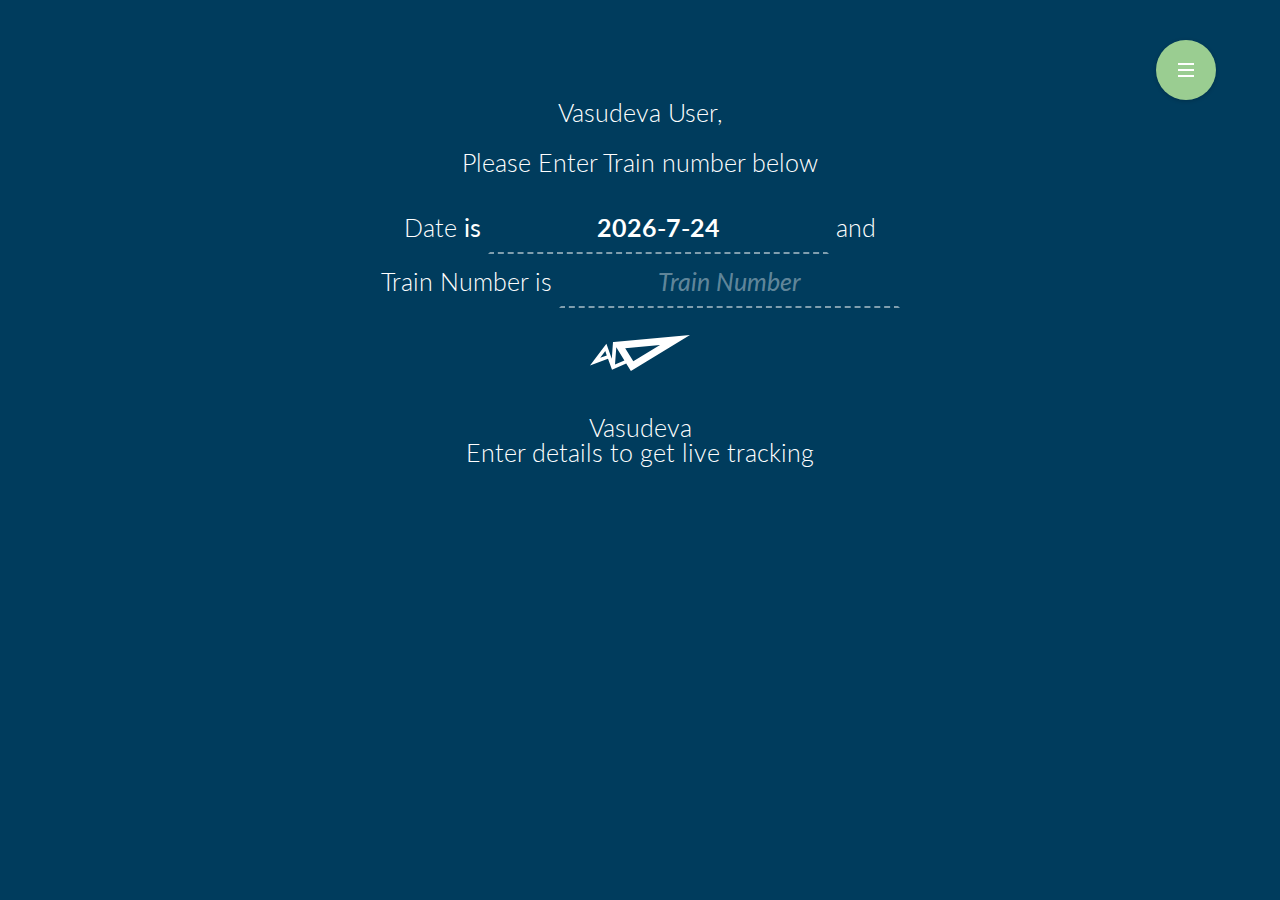
==== live_status.html @ 5d00b084 "UI Modified" ====
<!doctype html>
<html lang="en" class="no-js">
<head>
	<meta charset="UTF-8">
	<meta name="viewport" content="width=device-width, initial-scale=1">

	<link href='https://fonts.googleapis.com/css?family=Source+Sans+Pro:400,700' rel='stylesheet' type='text/css'>
	<link rel="stylesheet" href="css/reset.css"> <!-- CSS reset -->
	<link rel="stylesheet" href="css/style.css"> <!-- Resource style -->
  <link rel="stylesheet" href="css/form.css">
  <link href='https://fonts.googleapis.com/css?family=Lato' rel='stylesheet' type='text/css'>
	<script src="js/modernizr.js"></script>
  <script src="js/form.js"></script> <!-- Modernizr -->

	<title>Live Status | Train Helper</title>
	<script>
			function loadDoc() {
					if (document.getElementById("train_number").value == "") {
							document.getElementById("train_next_location").innerHTML = "Enter train number";
					}
					else {
							document.getElementById("train_next_location").innerHTML = "Please wait data loading.....";
							var date_input = document.getElementById("train_date").value;
							console.log("Date input :" + date_input);
							var res = date_input.split("-");
							date_input = res[2] + "-" + res[1] + "-" + res[0];
							var train_input = document.getElementById("train_number").value;
							console.log("Train number :" + train_input);
							var url1 = "https://api.railwayapi.com/v2/live/train/" + train_input + "/date/" + date_input + "/apikey/rn5mt9ogj8/";
							console.log(url1);
							var url = "https://api.railwayapi.com/v2/live/train/17210/date/22-12-2017/apikey/rn5mt9ogj8/";

							var xhttp = new XMLHttpRequest();
							xhttp.onreadystatechange = function () {
									if (this.readyState == 4 && this.status == 200) {

											var obj = JSON.parse(this.response);
											if (obj.train.name == null) {
													document.getElementById("train_next_location").innerHTML = "Enter valid train number";
											}
											else {
													document.getElementById("demo").innerHTML = "Current Status : " + obj.position;
													document.getElementById("train_name").innerHTML = "Train Name : " + obj.train.name;
													document.getElementById("train_location").innerHTML = "Current Location : " + obj.current_station.name;
													document.getElementById("train_next_location").innerHTML = "Current Date : " + obj.start_date;
											}


									}
							};
							xhttp.open("GET", url1, true);
							xhttp.send();
					}

			}
	</script>
	<script>
			function setAttributes() {
					var today = new Date();
					var date = today.getFullYear() + '-' + (today.getMonth() + 1) + '-' + today.getDate();
					console.log(date);
					document.getElementById("train_date").value = date;
			}

	</script>
</head>
<body >
<header>
	<nav class="cd-stretchy-nav">
		<a class="cd-nav-trigger" href="#0">
			Menu
			<span aria-hidden="true"></span>
		</a>

		<ul>
			<li><a href="live_status.html" class="active"><span>Live Status</span></a></li>
			<li><a href="under_development.html"><span>PNR Status</span></a></li>
			<li><a href="under_development.html"><span>Train Route</span></a></li>
			<li><a href="under_development.html"><span>Seat Availability</span></a></li>
			<li><a href="under_development.html"><span>Train Between stations</span></a></li>
			<li><a href="under_development.html"><span>Train name/number</span></a></li>
			<li><a href="under_development.html"><span>Train fare/enquiry</span></a></li>
			<li><a href="under_development.html"><span>Train arraivals</span></a></li>
			<li><a href="under_development.html"><span>Train Between Status</span></a></li>
			<li><a href="under_development.html"><span>Train Between Status</span></a></li>
			<li><a href="under_development.html"><span>Train Between Status</span></a></li>
			<li><a href="under_development.html"><span>Train Between Status</span></a></li>
			<li><a href="under_development.html"><span>Train Between Status</span></a></li>
			<li><a href="under_development.html"><span>Train Between Status</span></a></li>
		</ul>

		<span aria-hidden="true" class="stretchy-nav-bg"></span>
	</nav>
</header>

<main class="cd-main-content">


<form id="contact-form">
  <p>Vasudeva User,</p><br/>
	<p>Please Enter Train number below</p><br/>
  <p>Date
    <label for="your-name">is</label>
    <input type="text" name="your-name" id="train_date" minlength="3" placeholder="Date" readonly> and </p><p>Train Number is <input type="text" id="train_number" placeholder="Train Number" required></p>


  <p>
    <button onclick="loadDoc()">
      <svg version="1.1" class="send-icn" xmlns="http://www.w3.org/2000/svg" xmlns:xlink="http://www.w3.org/1999/xlink" x="0px" y="0px" width="100px" height="36px" viewBox="0 0 100 36" enable-background="new 0 0 100 36" xml:space="preserve">
        <path d="M100,0L100,0 M23.8,7.1L100,0L40.9,36l-4.7-7.5L22,34.8l-4-11L0,30.5L16.4,8.7l5.4,15L23,7L23.8,7.1z M16.8,20.4l-1.5-4.3
	l-5.1,6.7L16.8,20.4z M34.4,25.4l-8.1-13.1L25,29.6L34.4,25.4z M35.2,13.2l8.1,13.1L70,9.9L35.2,13.2z" />
      </svg>
      <small>send</small>
    </button>
  </p>
</form>
<h2 id="train_name">Vasudeva</h2>
<h2 id="train_next_location">Enter details to get live tracking</h2>
<h2 id="train_location"></h2>
<h2 id="demo"></h2>
</main>


<script src="js/jquery-2.1.4.js"></script>
<script src="js/main.js"></script> <!-- Resource jQuery -->
</body>
</html>
---- css/style.css ----
/* -------------------------------- 

Primary style

-------------------------------- */
*, *::after, *::before {
  box-sizing: border-box;
}

html {
  font-size: 62.5%;
}

body {
  font-size: 1.6rem;
  font-family: "Source Sans Pro", sans-serif;
  color: #003c5d;
  background-color: #ffffff;
}

a {
  color: #9acd91;
  text-decoration: none;
}

img {
  max-width: 100%;
}

/* -------------------------------- 

Stretchy Nav style - common to:
 - basic navigation
 - add-content navigation
 - edit-content navigation

-------------------------------- */
.cd-stretchy-nav {
  position: fixed;
  z-index: 2;
  top: 40px;
  right: 5%;
  pointer-events: none;
}
.cd-stretchy-nav .stretchy-nav-bg {
  /* this is the stretching navigation background */
  position: absolute;
  z-index: 1;
  top: 0;
  right: 0;
  width: 60px;
  height: 60px;
  border-radius: 30px;
  background: #9acd91;
  box-shadow: 0 1px 4px rgba(0, 0, 0, 0.2);
  -webkit-transition: height 0.2s, box-shadow 0.2s;
  -moz-transition: height 0.2s, box-shadow 0.2s;
  transition: height 0.2s, box-shadow 0.2s;
}
.cd-stretchy-nav.nav-is-visible {
  pointer-events: auto;
}
.cd-stretchy-nav.nav-is-visible .stretchy-nav-bg {
  height: 100%;
  box-shadow: 0 6px 30px rgba(0, 0, 0, 0.2);
}

.cd-nav-trigger {
  position: absolute;
  z-index: 3;
  top: 0;
  right: 0;
  height: 60px;
  width: 60px;
  border-radius: 50%;
  /* replace text with image */
  overflow: hidden;
  white-space: nowrap;
  color: transparent;
  pointer-events: auto;
}
.cd-nav-trigger span, .cd-nav-trigger span::after, .cd-nav-trigger span::before {
  /* this is the hamburger icon */
  position: absolute;
  width: 16px;
  height: 2px;
  background-color: #ffffff;
}
.cd-nav-trigger span {
  /* middle line of the hamburger icon */
  left: 50%;
  top: 50%;
  bottom: auto;
  right: auto;
  -webkit-transform: translateX(-50%) translateY(-50%);
  -moz-transform: translateX(-50%) translateY(-50%);
  -ms-transform: translateX(-50%) translateY(-50%);
  -o-transform: translateX(-50%) translateY(-50%);
  transform: translateX(-50%) translateY(-50%);
  -webkit-transition: background-color 0.2s;
  -moz-transition: background-color 0.2s;
  transition: background-color 0.2s;
}
.cd-nav-trigger span::after, .cd-nav-trigger span::before {
  /* top and bottom lines of the hamburger icon */
  content: '';
  top: 0;
  left: 0;
  -webkit-backface-visibility: hidden;
  backface-visibility: hidden;
  -webkit-transition: -webkit-transform 0.2s;
  -moz-transition: -moz-transform 0.2s;
  transition: transform 0.2s;
}
.cd-nav-trigger span::before {
  -webkit-transform: translateY(-6px);
  -moz-transform: translateY(-6px);
  -ms-transform: translateY(-6px);
  -o-transform: translateY(-6px);
  transform: translateY(-6px);
}
.cd-nav-trigger span::after {
  -webkit-transform: translateY(6px);
  -moz-transform: translateY(6px);
  -ms-transform: translateY(6px);
  -o-transform: translateY(6px);
  transform: translateY(6px);
}
.no-touch .cd-nav-trigger:hover ~ .stretchy-nav-bg {
  box-shadow: 0 6px 30px rgba(0, 0, 0, 0.2);
}
.nav-is-visible .cd-nav-trigger span {
  background-color: transparent;
}
.nav-is-visible .cd-nav-trigger span::before {
  -webkit-transform: rotate(-45deg);
  -moz-transform: rotate(-45deg);
  -ms-transform: rotate(-45deg);
  -o-transform: rotate(-45deg);
  transform: rotate(-45deg);
}
.nav-is-visible .cd-nav-trigger span::after {
  -webkit-transform: rotate(45deg);
  -moz-transform: rotate(45deg);
  -ms-transform: rotate(45deg);
  -o-transform: rotate(45deg);
  transform: rotate(45deg);
}

.cd-stretchy-nav ul {
  position: relative;
  z-index: 2;
  padding: 60px 0 0;
  visibility: hidden;
  -webkit-transition: visibility 0.3s;
  -moz-transition: visibility 0.3s;
  transition: visibility 0.3s;
  text-align: right;
}
.cd-stretchy-nav ul a {
  position: relative;
  display: block;
  height: 50px;
  line-height: 50px;
  padding: 0 calc(1em + 60px) 0 1em;
  color: rgba(255, 255, 255, 0.7);
  font-size: 1.4rem;
  -webkit-transition: color 0.2s;
  -moz-transition: color 0.2s;
  transition: color 0.2s;
}
.cd-stretchy-nav ul a::after {
  /* navigation item icons */
  content: '';
  position: absolute;
  height: 16px;
  width: 16px;
  right: 22px;
  top: 50%;
  -webkit-transform: translateY(-50%) scale(0);
  -moz-transform: translateY(-50%) scale(0);
  -ms-transform: translateY(-50%) scale(0);
  -o-transform: translateY(-50%) scale(0);
  transform: translateY(-50%) scale(0);
  opacity: .6;
  background: url(../img/cd-sprite-1.svg) no-repeat 0 0;
}
.cd-stretchy-nav ul a::before {
  /* line visible next to the active navigation item */
  content: '';
  position: absolute;
  width: 3px;
  height: 16px;
  top: 50%;
  right: 60px;
  -webkit-transform: translateX(3px) translateY(-50%) scaleY(0);
  -moz-transform: translateX(3px) translateY(-50%) scaleY(0);
  -ms-transform: translateX(3px) translateY(-50%) scaleY(0);
  -o-transform: translateX(3px) translateY(-50%) scaleY(0);
  transform: translateX(3px) translateY(-50%) scaleY(0);
  background-color: #0a9581;
}
.cd-stretchy-nav ul li:first-of-type a::after {
  /* change custom icon using image sprites */
  background-position: -32px 0;
}
.cd-stretchy-nav ul li:nth-of-type(2) a::after {
  background-position: -64px 0;
}
.cd-stretchy-nav ul li:nth-of-type(3) a::after {
  background-position: -48px 0;
}
.cd-stretchy-nav ul li:nth-of-type(4) a::after {
  background-position: 0 0;
}
.cd-stretchy-nav ul li:nth-of-type(5) a::after {
  background-position: -16px 0;
}
.cd-stretchy-nav ul span {
  /* navigation item labels */
  display: block;
  opacity: 0;
  -webkit-transform: translateX(-25px);
  -moz-transform: translateX(-25px);
  -ms-transform: translateX(-25px);
  -o-transform: translateX(-25px);
  transform: translateX(-25px);
}

.cd-stretchy-nav.nav-is-visible ul {
  visibility: visible;
}
.cd-stretchy-nav.nav-is-visible ul a::after {
  /* navigation item icons */
  -webkit-transform: translateY(-50%) scale(1);
  -moz-transform: translateY(-50%) scale(1);
  -ms-transform: translateY(-50%) scale(1);
  -o-transform: translateY(-50%) scale(1);
  transform: translateY(-50%) scale(1);
  -webkit-animation: scaleIn 0.15s backwards;
  -moz-animation: scaleIn 0.15s backwards;
  animation: scaleIn 0.15s backwards;
  -webkit-transition: opacity 0.2s;
  -moz-transition: opacity 0.2s;
  transition: opacity 0.2s;
}
.cd-stretchy-nav.nav-is-visible ul a.active {
  color: #ffffff;
}
.cd-stretchy-nav.nav-is-visible ul a.active::after {
  opacity: 1;
}
.cd-stretchy-nav.nav-is-visible ul a.active::before {
  -webkit-transform: translateX(3px) translateY(-50%) scaleY(1);
  -moz-transform: translateX(3px) translateY(-50%) scaleY(1);
  -ms-transform: translateX(3px) translateY(-50%) scaleY(1);
  -o-transform: translateX(3px) translateY(-50%) scaleY(1);
  transform: translateX(3px) translateY(-50%) scaleY(1);
  -webkit-transition: -webkit-transform 0.15s 0.3s;
  -moz-transition: -moz-transform 0.15s 0.3s;
  transition: transform 0.15s 0.3s;
}
.cd-stretchy-nav.nav-is-visible ul span {
  opacity: 1;
  -webkit-transform: translateX(0);
  -moz-transform: translateX(0);
  -ms-transform: translateX(0);
  -o-transform: translateX(0);
  transform: translateX(0);
  -webkit-animation: slideIn 0.15s backwards;
  -moz-animation: slideIn 0.15s backwards;
  animation: slideIn 0.15s backwards;
  -webkit-transition: -webkit-transform 0.2s;
  -moz-transition: -moz-transform 0.2s;
  transition: transform 0.2s;
}
.no-touch .cd-stretchy-nav.nav-is-visible ul a:hover {
  color: #ffffff;
}
.no-touch .cd-stretchy-nav.nav-is-visible ul a:hover::after {
  opacity: 1;
}
.no-touch .cd-stretchy-nav.nav-is-visible ul a:hover span {
  -webkit-transform: translateX(-5px);
  -moz-transform: translateX(-5px);
  -ms-transform: translateX(-5px);
  -o-transform: translateX(-5px);
  transform: translateX(-5px);
}
.cd-stretchy-nav.nav-is-visible ul li:first-of-type a::after,
.cd-stretchy-nav.nav-is-visible ul li:first-of-type span {
  -webkit-animation-delay: 0.05s;
  -moz-animation-delay: 0.05s;
  animation-delay: 0.05s;
}
.cd-stretchy-nav.nav-is-visible ul li:nth-of-type(2) a::after,
.cd-stretchy-nav.nav-is-visible ul li:nth-of-type(2) span {
  -webkit-animation-delay: 0.1s;
  -moz-animation-delay: 0.1s;
  animation-delay: 0.1s;
}
.cd-stretchy-nav.nav-is-visible ul li:nth-of-type(3) a::after,
.cd-stretchy-nav.nav-is-visible ul li:nth-of-type(3) span {
  -webkit-animation-delay: 0.15s;
  -moz-animation-delay: 0.15s;
  animation-delay: 0.15s;
}
.cd-stretchy-nav.nav-is-visible ul li:nth-of-type(4) a::after,
.cd-stretchy-nav.nav-is-visible ul li:nth-of-type(4) span {
  -webkit-animation-delay: 0.2s;
  -moz-animation-delay: 0.2s;
  animation-delay: 0.2s;
}
.cd-stretchy-nav.nav-is-visible ul li:nth-of-type(5) a::after,
.cd-stretchy-nav.nav-is-visible ul li:nth-of-type(5) span {
  -webkit-animation-delay: 0.25s;
  -moz-animation-delay: 0.25s;
  animation-delay: 0.25s;
}

/* -------------------------------- 

add-content navigation style

-------------------------------- */
.cd-stretchy-nav.add-content {
  bottom: 50px;
  top: auto;
  left: 50%;
  right: auto;
  -webkit-transform: translateX(-50%);
  -moz-transform: translateX(-50%);
  -ms-transform: translateX(-50%);
  -o-transform: translateX(-50%);
  transform: translateX(-50%);
  width: 300px;
}
.cd-stretchy-nav.add-content .stretchy-nav-bg {
  left: 50%;
  right: auto;
  -webkit-transform: translateX(-50%);
  -moz-transform: translateX(-50%);
  -ms-transform: translateX(-50%);
  -o-transform: translateX(-50%);
  transform: translateX(-50%);
  background-color: #8ac57f;
  -webkit-transition: width 0.2s, box-shadow 0.2s;
  -moz-transition: width 0.2s, box-shadow 0.2s;
  transition: width 0.2s, box-shadow 0.2s;
}
.cd-stretchy-nav.add-content.nav-is-visible .stretchy-nav-bg {
  width: 100%;
  box-shadow: 0 6px 30px rgba(0, 0, 0, 0.2);
}

.cd-stretchy-nav.add-content .cd-nav-trigger {
  left: 50%;
  right: auto;
  -webkit-transform: translateX(-50%);
  -moz-transform: translateX(-50%);
  -ms-transform: translateX(-50%);
  -o-transform: translateX(-50%);
  transform: translateX(-50%);
  background-color: #9acd91;
}
.cd-stretchy-nav.add-content .cd-nav-trigger span {
  background-color: transparent;
}
.cd-stretchy-nav.add-content .cd-nav-trigger span::before {
  /* used to create the plus icon */
  -webkit-transform: rotate(90deg);
  -moz-transform: rotate(90deg);
  -ms-transform: rotate(90deg);
  -o-transform: rotate(90deg);
  transform: rotate(90deg);
}
.cd-stretchy-nav.add-content .cd-nav-trigger span::after {
  /* used to create the plus icon */
  -webkit-transform: rotate(0deg);
  -moz-transform: rotate(0deg);
  -ms-transform: rotate(0deg);
  -o-transform: rotate(0deg);
  transform: rotate(0deg);
}

.cd-stretchy-nav.add-content.nav-is-visible .cd-nav-trigger {
  box-shadow: 0 4px 30px rgba(0, 0, 0, 0.2);
}
.cd-stretchy-nav.add-content.nav-is-visible .cd-nav-trigger span::before {
  -webkit-transform: rotate(-135deg);
  -moz-transform: rotate(-135deg);
  -ms-transform: rotate(-135deg);
  -o-transform: rotate(-135deg);
  transform: rotate(-135deg);
}
.cd-stretchy-nav.add-content.nav-is-visible .cd-nav-trigger span::after {
  -webkit-transform: rotate(-225deg);
  -moz-transform: rotate(-225deg);
  -ms-transform: rotate(-225deg);
  -o-transform: rotate(-225deg);
  transform: rotate(-225deg);
}

.cd-stretchy-nav.add-content ul {
  padding-top: 0;
}
.cd-stretchy-nav.add-content ul::after {
  clear: both;
  content: "";
  display: table;
}
.cd-stretchy-nav.add-content ul li {
  display: inline-block;
  float: left;
  width: 60px;
}
.cd-stretchy-nav.add-content ul li:nth-of-type(2) {
  /* space occupied by the navigation trigger */
  margin-right: 60px;
}
.cd-stretchy-nav.add-content ul a {
  padding: 0;
  height: 60px;
  width: 100%;
}
.cd-stretchy-nav.add-content ul a::after {
  top: 50%;
  left: 22px;
  right: auto;
  -webkit-transform: translateY(-50%) scale(0);
  -moz-transform: translateY(-50%) scale(0);
  -ms-transform: translateY(-50%) scale(0);
  -o-transform: translateY(-50%) scale(0);
  transform: translateY(-50%) scale(0);
  background-image: url(../img/cd-sprite-2.svg);
}
.cd-stretchy-nav.add-content ul li:first-of-type a::after {
  background-position: -16px 0px;
}
.cd-stretchy-nav.add-content ul li:nth-of-type(2) a::after {
  background-position: 0px 0px;
}
.cd-stretchy-nav.add-content ul li:nth-of-type(3) a::after {
  background-position: -48px 0px;
}
.cd-stretchy-nav.add-content ul li:nth-of-type(4) a::after {
  background-position: -32px 0px;
}
.cd-stretchy-nav.add-content ul li:first-of-type a::after,
.cd-stretchy-nav.add-content ul li:nth-of-type(4) a::after {
  -webkit-animation-delay: 0.2s;
  -moz-animation-delay: 0.2s;
  animation-delay: 0.2s;
}
.cd-stretchy-nav.add-content ul li:nth-of-type(2) a::after,
.cd-stretchy-nav.add-content ul li:nth-of-type(3) a::after {
  -webkit-animation-delay: 0.1s;
  -moz-animation-delay: 0.1s;
  animation-delay: 0.1s;
}

.cd-stretchy-nav.add-content.nav-is-visible ul a::after {
  -webkit-animation-name: scaleIn;
  -moz-animation-name: scaleIn;
  animation-name: scaleIn;
  -webkit-transform: translateY(-50%) scale(1);
  -moz-transform: translateY(-50%) scale(1);
  -ms-transform: translateY(-50%) scale(1);
  -o-transform: translateY(-50%) scale(1);
  transform: translateY(-50%) scale(1);
}

.cd-stretchy-nav.add-content ul span {
  position: absolute;
  left: 0;
  top: -20px;
  width: 100%;
  padding: 0.6em 0;
  opacity: 0;
  visibility: hidden;
  background-color: rgba(0, 0, 0, 0.8);
  border-radius: 2px;
  font-size: 1.2rem;
  line-height: 1;
  white-space: nowrap;
  text-align: center;
  -webkit-transition: opacity 0.2s, visibility 0.2s;
  -moz-transition: opacity 0.2s, visibility 0.2s;
  transition: opacity 0.2s, visibility 0.2s;
  /* reset default style */
  -webkit-transform: translateX(0);
  -moz-transform: translateX(0);
  -ms-transform: translateX(0);
  -o-transform: translateX(0);
  transform: translateX(0);
}
.cd-stretchy-nav.add-content ul span::after {
  /* triangle below the tooltip */
  content: '';
  position: absolute;
  top: 100%;
  left: 50%;
  right: auto;
  -webkit-transform: translateX(-50%);
  -moz-transform: translateX(-50%);
  -ms-transform: translateX(-50%);
  -o-transform: translateX(-50%);
  transform: translateX(-50%);
  height: 0;
  width: 0;
  border: 4px solid transparent;
  border-top-color: rgba(0, 0, 0, 0.8);
}

.cd-stretchy-nav.add-content.nav-is-visible ul span {
  /* reset default style */
  -webkit-animation: none;
  -moz-animation: none;
  animation: none;
}

.no-touch .cd-stretchy-nav.add-content.nav-is-visible ul a:hover span {
  opacity: 1;
  visibility: visible;
  /* reset default style */
  -webkit-transform: translateX(0);
  -moz-transform: translateX(0);
  -ms-transform: translateX(0);
  -o-transform: translateX(0);
  transform: translateX(0);
}

/* -------------------------------- 

edit content

-------------------------------- */
.cd-editable-content {
  /* used to wrap the image and the navigation */
  position: relative;
  width: 90%;
  max-width: 400px;
  margin: 4em auto;
}
.cd-editable-content img {
  display: block;
  border-radius: .25em;
}

.cd-stretchy-nav.edit-content {
  position: absolute;
  top: 15px;
  right: 15px;
}
.cd-stretchy-nav.edit-content .stretchy-nav-bg {
  height: 30px;
  width: 30px;
  background-color: rgba(0, 0, 0, 0.4);
  box-shadow: none;
  -webkit-transition: background 0.2s, height 0.2s;
  -moz-transition: background 0.2s, height 0.2s;
  transition: background 0.2s, height 0.2s;
}
.cd-stretchy-nav.edit-content.nav-is-visible .stretchy-nav-bg {
  height: 100%;
  background-color: rgba(0, 0, 0, 0.8);
  /* reset default style */
  box-shadow: none;
}

.cd-stretchy-nav.edit-content .cd-nav-trigger {
  height: 30px;
  width: 30px;
}
.cd-stretchy-nav.edit-content .cd-nav-trigger span {
  opacity: 0;
  background-color: transparent;
}
.cd-stretchy-nav.edit-content .cd-nav-trigger span::before {
  -webkit-transform: rotate(-45deg);
  -moz-transform: rotate(-45deg);
  -ms-transform: rotate(-45deg);
  -o-transform: rotate(-45deg);
  transform: rotate(-45deg);
}
.cd-stretchy-nav.edit-content .cd-nav-trigger span::after {
  -webkit-transform: rotate(45deg);
  -moz-transform: rotate(45deg);
  -ms-transform: rotate(45deg);
  -o-transform: rotate(45deg);
  transform: rotate(45deg);
}
.cd-stretchy-nav.edit-content .cd-nav-trigger span, .cd-stretchy-nav.edit-content .cd-nav-trigger span::before, .cd-stretchy-nav.edit-content .cd-nav-trigger span::after {
  /* used to create the 'X' icon when the navigation is open */
  width: 12px;
}
.cd-stretchy-nav.edit-content .cd-nav-trigger::after {
  /* edit icon */
  content: '';
  position: absolute;
  height: 16px;
  width: 16px;
  left: 50%;
  top: 50%;
  bottom: auto;
  right: auto;
  -webkit-transform: translateX(-50%) translateY(-50%);
  -moz-transform: translateX(-50%) translateY(-50%);
  -ms-transform: translateX(-50%) translateY(-50%);
  -o-transform: translateX(-50%) translateY(-50%);
  transform: translateX(-50%) translateY(-50%);
  background: url(../img/cd-sprite-3.svg) no-repeat 0 0;
}
.cd-stretchy-nav.edit-content .cd-nav-trigger span, .cd-stretchy-nav.edit-content .cd-nav-trigger::after {
  -webkit-transition: opacity 0.2s;
  -moz-transition: opacity 0.2s;
  transition: opacity 0.2s;
}
.no-touch .cd-stretchy-nav.edit-content .cd-nav-trigger:hover ~ .stretchy-nav-bg {
  box-shadow: none;
  background-color: rgba(0, 0, 0, 0.8);
}

.cd-stretchy-nav.edit-content.nav-is-visible .cd-nav-trigger span {
  opacity: 1;
}
.cd-stretchy-nav.edit-content.nav-is-visible .cd-nav-trigger span::before {
  -webkit-transform: rotate(45deg);
  -moz-transform: rotate(45deg);
  -ms-transform: rotate(45deg);
  -o-transform: rotate(45deg);
  transform: rotate(45deg);
}
.cd-stretchy-nav.edit-content.nav-is-visible .cd-nav-trigger span::after {
  -webkit-transform: rotate(135deg);
  -moz-transform: rotate(135deg);
  -ms-transform: rotate(135deg);
  -o-transform: rotate(135deg);
  transform: rotate(135deg);
}

.cd-stretchy-nav.edit-content.nav-is-visible .cd-nav-trigger::after {
  /* hide edit icon */
  opacity: 0;
}

.cd-stretchy-nav.edit-content ul {
  padding-top: 30px;
}

.cd-stretchy-nav.edit-content ul a {
  width: 30px;
  height: 30px;
  line-height: 30px;
  padding: 0;
}
.cd-stretchy-nav.edit-content ul a::after {
  right: 7px;
  background-image: url(../img/cd-sprite-3.svg);
}

.cd-stretchy-nav.edit-content ul li:first-of-type a::after {
  background-position: -16px 0;
}

.cd-stretchy-nav.edit-content ul li:nth-of-type(2) a::after {
  background-position: -32px 0;
}

.cd-stretchy-nav.edit-content ul li:nth-of-type(3) a::after {
  background-position: -48px 0;
}

.cd-stretchy-nav.edit-content ul li:nth-of-type(4) a::after {
  background-position: -64px 0;
}

.cd-stretchy-nav.edit-content ul span {
  position: absolute;
  top: 0;
  right: 35px;
  height: 30px;
  line-height: 30px;
  padding: 0 1em;
  opacity: 0;
  visibility: hidden;
  background-color: rgba(0, 0, 0, 0.55);
  border-radius: 2px;
  text-align: center;
  -webkit-transition: opacity 0.2s, visibility 0.2s;
  -moz-transition: opacity 0.2s, visibility 0.2s;
  transition: opacity 0.2s, visibility 0.2s;
}
.cd-stretchy-nav.edit-content ul span::after {
  /* triangle below the tooltip */
  content: '';
  position: absolute;
  left: 100%;
  top: 50%;
  bottom: auto;
  -webkit-transform: translateY(-50%);
  -moz-transform: translateY(-50%);
  -ms-transform: translateY(-50%);
  -o-transform: translateY(-50%);
  transform: translateY(-50%);
  height: 0;
  width: 0;
  border: 4px solid transparent;
  border-left-color: rgba(0, 0, 0, 0.55);
}

.cd-stretchy-nav.edit-content.nav-is-visible ul span {
  /* reset default style */
  -webkit-animation: none;
  -moz-animation: none;
  animation: none;
}
.no-touch .cd-stretchy-nav.edit-content.nav-is-visible ul a:hover span {
  opacity: 1;
  visibility: visible;
  /* reset default style */
  -webkit-transform: translateX(0);
  -moz-transform: translateX(0);
  -ms-transform: translateX(0);
  -o-transform: translateX(0);
  transform: translateX(0);
}

/* -------------------------------- 

main content basic style

-------------------------------- */
.cd-main-content {
  position: relative;
  z-index: 1;
  min-height: 100vh;
  padding: 100px 0;
  background-color: #003c5d;
}

/* -------------------------------- 

keyframes

-------------------------------- */
@-webkit-keyframes scaleIn {
  from {
    -webkit-transform: translateY(-50%) scale(0);
  }
  to {
    -webkit-transform: translateY(-50%) scale(1);
  }
}
@-moz-keyframes scaleIn {
  from {
    -moz-transform: translateY(-50%) scale(0);
  }
  to {
    -moz-transform: translateY(-50%) scale(1);
  }
}
@keyframes scaleIn {
  from {
    -webkit-transform: translateY(-50%) scale(0);
    -moz-transform: translateY(-50%) scale(0);
    -ms-transform: translateY(-50%) scale(0);
    -o-transform: translateY(-50%) scale(0);
    transform: translateY(-50%) scale(0);
  }
  to {
    -webkit-transform: translateY(-50%) scale(1);
    -moz-transform: translateY(-50%) scale(1);
    -ms-transform: translateY(-50%) scale(1);
    -o-transform: translateY(-50%) scale(1);
    transform: translateY(-50%) scale(1);
  }
}
@-webkit-keyframes slideIn {
  from {
    opacity: 0;
    -webkit-transform: translateX(-25px);
  }
  to {
    opacity: 1;
    -webkit-transform: translateX(0);
  }
}
@-moz-keyframes slideIn {
  from {
    opacity: 0;
    -moz-transform: translateX(-25px);
  }
  to {
    opacity: 1;
    -moz-transform: translateX(0);
  }
}
@keyframes slideIn {
  from {
    opacity: 0;
    -webkit-transform: translateX(-25px);
    -moz-transform: translateX(-25px);
    -ms-transform: translateX(-25px);
    -o-transform: translateX(-25px);
    transform: translateX(-25px);
  }
  to {
    opacity: 1;
    -webkit-transform: translateX(0);
    -moz-transform: translateX(0);
    -ms-transform: translateX(0);
    -o-transform: translateX(0);
    transform: translateX(0);
  }
}
---- css/form.css ----
body {
  font-family: 'Lato', georgia;
  font-size: 25px;
  color: rgba(255, 255, 255, 1);
  background-color: rgba(236, 181, 62, 0.95);
  text-align: center;
  font-weight: 300;
  -webkit-font-smoothing: antialiased;
}

#contact-form {
  max-width: 90%;
  margin: 0 auto;
}

label {
  font-weight: 400;
  cursor: pointer;
}

textarea,
input {
  border: none;
  outline: none;
  border-radius: 0;
  text-align: center;
  background: none;
  font-weight: 700;
  font-family: 'Lato', georgia;
  font-size: 25px;
  color: rgba(255, 255, 255, 1);
  max-width: 90%;
  padding: 1rem;
  border: 2px dashed rgba(255, 255, 255, 0);
  box-sizing: border-box;
  cursor: text;
}

textarea {
  text-align: left;
  /* overflow:hidden; */

  resize: none;
  width: 90%;
  border-color: rgba(255, 255, 255, 0)
}

textarea:focus {
  background-color: rgba(255, 255, 255, 0.2);
  border: 2px dashed rgba(255, 255, 255, 1);
}

textarea:focus:required:valid {
  border: 2px solid rgba(255, 255, 255, 0);
  border-bottom: 2px solid rgba(255, 255, 255, 0.2);
}

textarea:required:valid {
  border-bottom: 2px solid rgba(255, 255, 255, 0.2);
}

input {
  border-bottom: 2px dashed rgba(255, 255, 255, 0.5);
}

input:required,
textarea:required {
  border-bottom: 2px dashed rgba(255, 255, 255, 0.5);
}

input:focus {
  border-bottom: 2px dashed rgba(255, 255, 255, 1);
  background-color: rgba(255, 255, 255, 0.2);
}

input:required:valid {
  border-bottom: 2px solid rgba(255, 255, 255, 0.2);
}

input:required:invalid {
  color: rgba(255, 255, 255, 0.5);
}

::-webkit-input-placeholder {
  text-align: center;
  color: rgba(255, 255, 255, 0.4);
  font-style: italic;
  font-weight: 400;
}

:-moz-placeholder {
  /* Firefox 18- */

  text-align: center;
  color: rgba(255, 255, 255, 0.4);
  font-style: italic;
  font-weight: 400;
}

::-moz-placeholder {
  /* Firefox 19+ */

  text-align: center;
  color: rgba(255, 255, 255, 0.4);
  font-style: italic;
  font-weight: 400;
}

:-ms-input-placeholder {
  text-align: center;
  color: rgba(255, 255, 255, 0.4);
  font-style: italic;
  font-weight: 400;
}

.expanding {
  vertical-align: top;
}

.send-icn {
  fill: rgba(255, 255, 255, 1)
}

.send-icn:hover {
  fill: rgba(0, 0, 0, 1);
  cursor: pointer;
}

button {
  background: none;
  border: none;
  outline: none;
  margin: 2vmax;
}

button:hover small {
  opacity: 1;
}

small {
  display: block;
  opacity: 0;
}

.website {
  opacity: 1;
  font-size: 16px;
  color: white;
  position: relative;
  text-align: center;
  display: block;
  margin-top: 7%;

}

.website a {
  color: white;
}
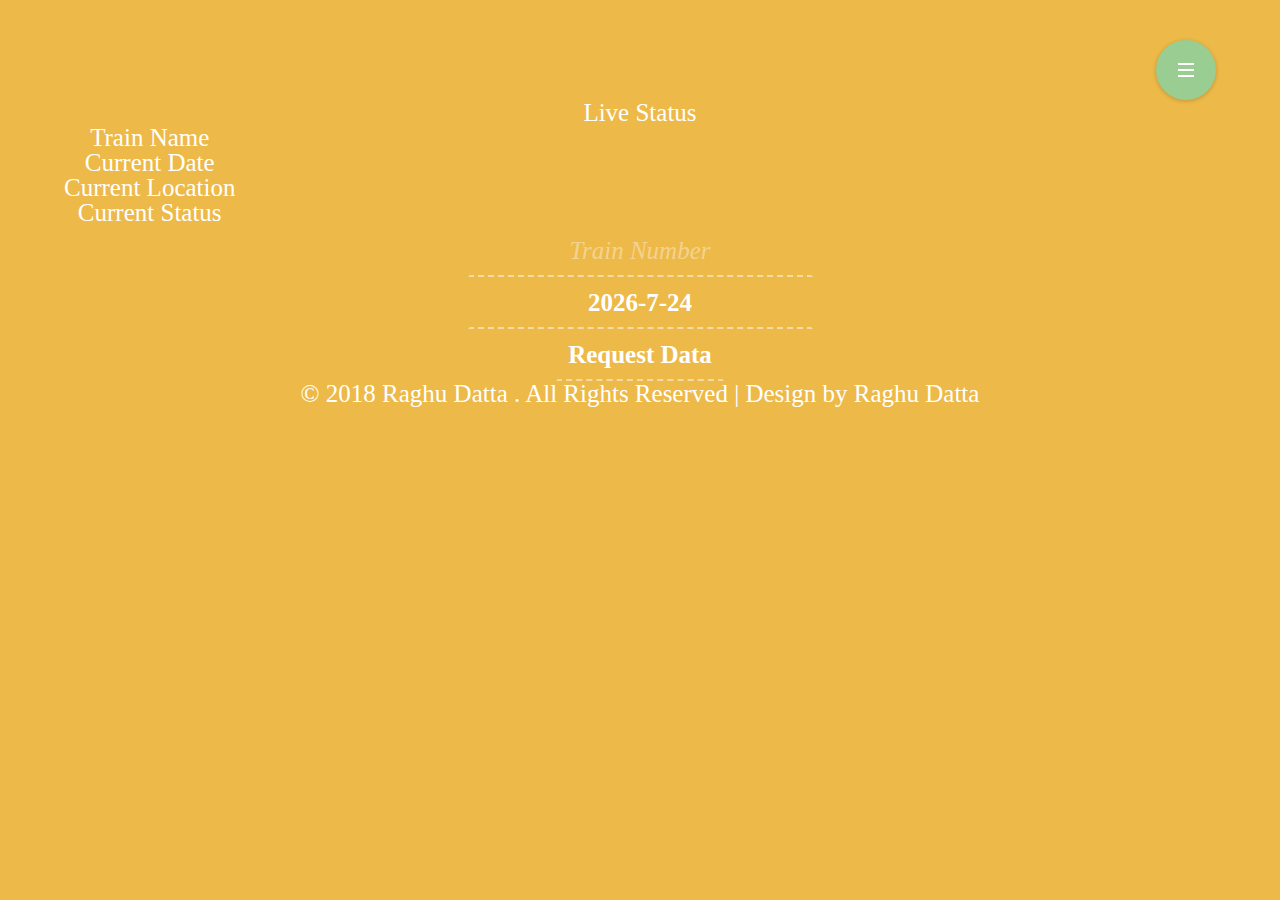
==== commit dc9e3dc0: "Styling added" ====
--- a/live_status.html
+++ b/live_status.html
@@ -7,64 +7,63 @@
 	<link href='https://fonts.googleapis.com/css?family=Source+Sans+Pro:400,700' rel='stylesheet' type='text/css'>
 	<link rel="stylesheet" href="css/reset.css"> <!-- CSS reset -->
 	<link rel="stylesheet" href="css/style.css"> <!-- Resource style -->
+	<script src="js/modernizr.js"></script>
+	<script src="js/main.js"></script><!-- Modernizr -->
   <link rel="stylesheet" href="css/form.css">
-  <link href='https://fonts.googleapis.com/css?family=Lato' rel='stylesheet' type='text/css'>
-	<script src="js/modernizr.js"></script>
-  <script src="js/form.js"></script> <!-- Modernizr -->
+	<title>Train Helper</title>
+</head>
+<script>
+		function loadDoc() {
+				if (document.getElementById("train_number").value == "") {
+						document.getElementById("train_next_location").innerHTML = "Enter train number";
+				}
+				else {
+						document.getElementById("train_heading").innerHTML = "Please wait data loading.....";
+						var date_input = document.getElementById("train_date").value;
+						console.log("Date input :" + date_input);
+						var res = date_input.split("-");
+						date_input = res[2] + "-" + res[1] + "-" + res[0];
+						var train_input = document.getElementById("train_number").value;
+						console.log("Train number :" + train_input);
+						var url1 = "https://api.railwayapi.com/v2/live/train/" + train_input + "/date/" + date_input + "/apikey/rn5mt9ogj8/";
+						console.log(url1);
+						var url = "https://api.railwayapi.com/v2/live/train/17210/date/22-12-2017/apikey/rn5mt9ogj8/";
 
-	<title>Live Status | Train Helper</title>
-	<script>
-			function loadDoc() {
-					if (document.getElementById("train_number").value == "") {
-							document.getElementById("train_next_location").innerHTML = "Enter train number";
-					}
-					else {
-							document.getElementById("train_next_location").innerHTML = "Please wait data loading.....";
-							var date_input = document.getElementById("train_date").value;
-							console.log("Date input :" + date_input);
-							var res = date_input.split("-");
-							date_input = res[2] + "-" + res[1] + "-" + res[0];
-							var train_input = document.getElementById("train_number").value;
-							console.log("Train number :" + train_input);
-							var url1 = "https://api.railwayapi.com/v2/live/train/" + train_input + "/date/" + date_input + "/apikey/rn5mt9ogj8/";
-							console.log(url1);
-							var url = "https://api.railwayapi.com/v2/live/train/17210/date/22-12-2017/apikey/rn5mt9ogj8/";
+						var xhttp = new XMLHttpRequest();
+						xhttp.onreadystatechange = function () {
+								if (this.readyState == 4 && this.status == 200) {
 
-							var xhttp = new XMLHttpRequest();
-							xhttp.onreadystatechange = function () {
-									if (this.readyState == 4 && this.status == 200) {
-
-											var obj = JSON.parse(this.response);
-											if (obj.train.name == null) {
-													document.getElementById("train_next_location").innerHTML = "Enter valid train number";
-											}
-											else {
-													document.getElementById("demo").innerHTML = "Current Status : " + obj.position;
-													document.getElementById("train_name").innerHTML = "Train Name : " + obj.train.name;
-													document.getElementById("train_location").innerHTML = "Current Location : " + obj.current_station.name;
-													document.getElementById("train_next_location").innerHTML = "Current Date : " + obj.start_date;
-											}
+										var obj = JSON.parse(this.response);
+										if (obj.train.name == null) {
+												document.getElementById("train_next_location").innerHTML = "Enter valid train number";
+										}
+										else {
+												document.getElementById("train_status_table").innerHTML = obj.position;
+												document.getElementById("train_name_table").innerHTML = obj.train.name;
+												document.getElementById("train_location_table").innerHTML = obj.current_station.name;
+												document.getElementById("train_data-table").innerHTML = obj.start_date;
+												document.getElementById("train_heading").innerHTML = "Live Status Loaded succesfully";
+										}
 
 
-									}
-							};
-							xhttp.open("GET", url1, true);
-							xhttp.send();
-					}
+								}
+						};
+						xhttp.open("GET", url1, true);
+						xhttp.send();
+				}
 
-			}
-	</script>
-	<script>
-			function setAttributes() {
-					var today = new Date();
-					var date = today.getFullYear() + '-' + (today.getMonth() + 1) + '-' + today.getDate();
-					console.log(date);
-					document.getElementById("train_date").value = date;
-			}
+		}
+</script>
+<script>
+		function setAttributes() {
+				var today = new Date();
+				var date = today.getFullYear() + '-' + (today.getMonth() + 1) + '-' + today.getDate();
+				console.log(date);
+				document.getElementById("train_date").value = date;
+		}
 
-	</script>
-</head>
-<body >
+</script>
+<body>
 <header>
 	<nav class="cd-stretchy-nav">
 		<a class="cd-nav-trigger" href="#0">
@@ -94,30 +93,59 @@
 </header>
 
 <main class="cd-main-content">
+	<form id="contact-form">
+		<div class="container">
+		<h1 id="train_heading">Live Status</h1>
+		<div class="contact">
 
+			<div class="right-w3">
 
-<form id="contact-form">
-  <p>Vasudeva User,</p><br/>
-	<p>Please Enter Train number below</p><br/>
-  <p>Date
-    <label for="your-name">is</label>
-    <input type="text" name="your-name" id="train_date" minlength="3" placeholder="Date" readonly> and </p><p>Train Number is <input type="text" id="train_number" placeholder="Train Number" required></p>
+				<table class="table-fill">
 
+<tbody class="table-hover">
+<tr>
+<td class="text-left">Train Name</td>
+<td class="text-left" id="train_name_table"></td>
+</tr>
+<tr>
+<td class="text-left" >Current Date</td>
+<td class="text-left" id="train_data-table"></td>
+</tr>
+<tr>
+<td class="text-left">Current Location</td>
+<td class="text-left" id ="train_location_table"></td>
+</tr>
+<tr>
+<td class="text-left" >Current Status</td>
+<td class="text-left" id="train_status_table"></td>
+</tr>
 
-  <p>
-    <button onclick="loadDoc()">
-      <svg version="1.1" class="send-icn" xmlns="http://www.w3.org/2000/svg" xmlns:xlink="http://www.w3.org/1999/xlink" x="0px" y="0px" width="100px" height="36px" viewBox="0 0 100 36" enable-background="new 0 0 100 36" xml:space="preserve">
-        <path d="M100,0L100,0 M23.8,7.1L100,0L40.9,36l-4.7-7.5L22,34.8l-4-11L0,30.5L16.4,8.7l5.4,15L23,7L23.8,7.1z M16.8,20.4l-1.5-4.3
-	l-5.1,6.7L16.8,20.4z M34.4,25.4l-8.1-13.1L25,29.6L34.4,25.4z M35.2,13.2l8.1,13.1L70,9.9L35.2,13.2z" />
-      </svg>
-      <small>send</small>
-    </button>
-  </p>
-</form>
-<h2 id="train_name">Vasudeva</h2>
-<h2 id="train_next_location">Enter details to get live tracking</h2>
-<h2 id="train_location"></h2>
-<h2 id="demo"></h2>
+</tbody>
+</table>
+</div>
+			<form action="#" method="post">
+				<div class="left">
+					<div class="name">
+						<i class="fa fa-user" aria-hidden="true"></i>
+						<input type="text" name="name" id ="train_number" class="name" placeholder="Train Number" required="">
+					</div>
+					<div class="email">
+						<i class="fa fa-envelope" ></i>
+						<input type="text" id="train_date" name="train_date" class="email" placeholder="Date" readonly>
+					</div>
+
+					<input type ="button" value="Request Data" onclick="loadDoc()">
+				</div>
+			</form>
+			<div class="clear"></div>
+		</div>
+		<div class="footer-w3l">
+			<p class="agileinfo"> &copy; 2018 Raghu Datta . All Rights Reserved | Design by Raghu Datta</p>
+		</div>
+
+	</div>
+
+	</form>
 </main>
 
 
--- a/css/style.css
+++ b/css/style.css
@@ -1,4 +1,4 @@
-/* -------------------------------- 
+/* --------------------------------
 
 Primary style
 
@@ -27,7 +27,7 @@
   max-width: 100%;
 }
 
-/* -------------------------------- 
+/* --------------------------------
 
 Stretchy Nav style - common to:
  - basic navigation
@@ -318,7 +318,7 @@
   animation-delay: 0.25s;
 }
 
-/* -------------------------------- 
+/* --------------------------------
 
 add-content navigation style
 
@@ -530,7 +530,7 @@
   transform: translateX(0);
 }
 
-/* -------------------------------- 
+/* --------------------------------
 
 edit content
 
@@ -726,7 +726,7 @@
   transform: translateX(0);
 }
 
-/* -------------------------------- 
+/* --------------------------------
 
 main content basic style
 
@@ -736,10 +736,10 @@
   z-index: 1;
   min-height: 100vh;
   padding: 100px 0;
-  background-color: #003c5d;
-}
-
-/* -------------------------------- 
+  
+}
+
+/* --------------------------------
 
 keyframes
 
